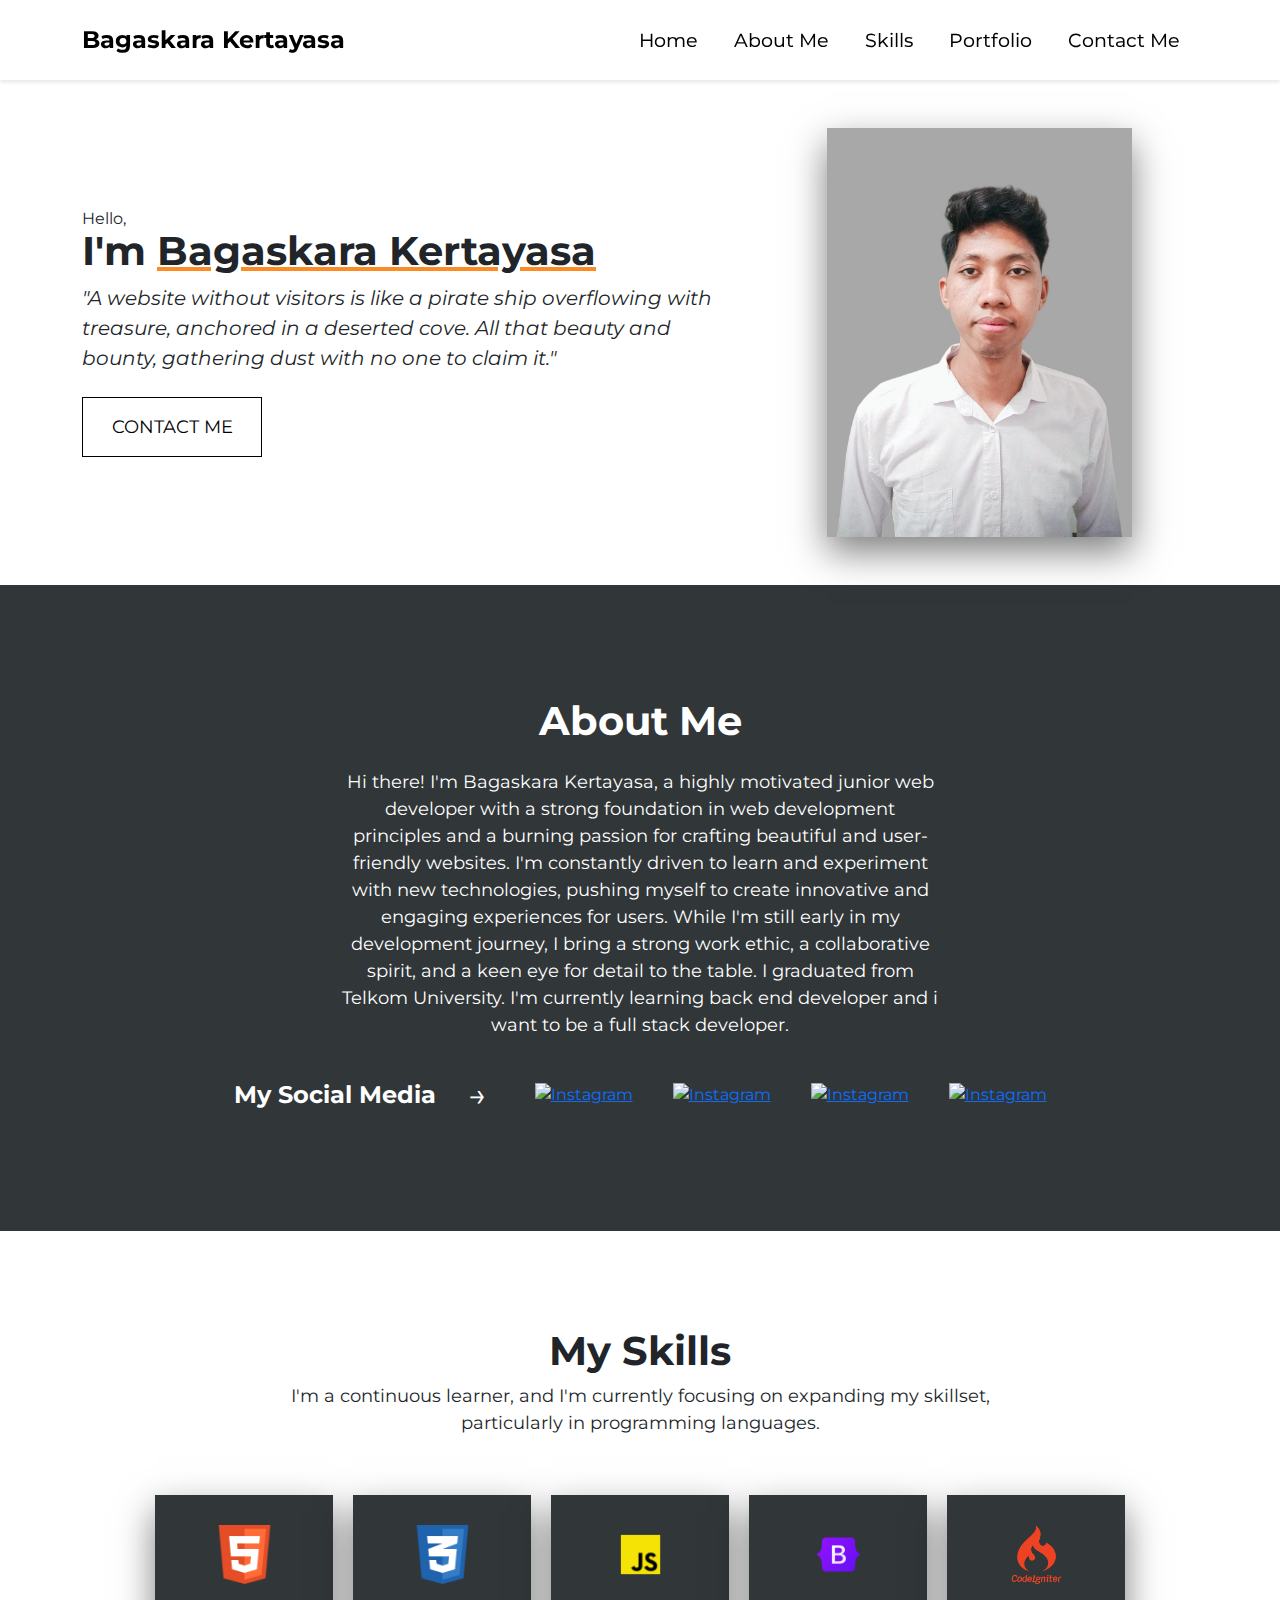
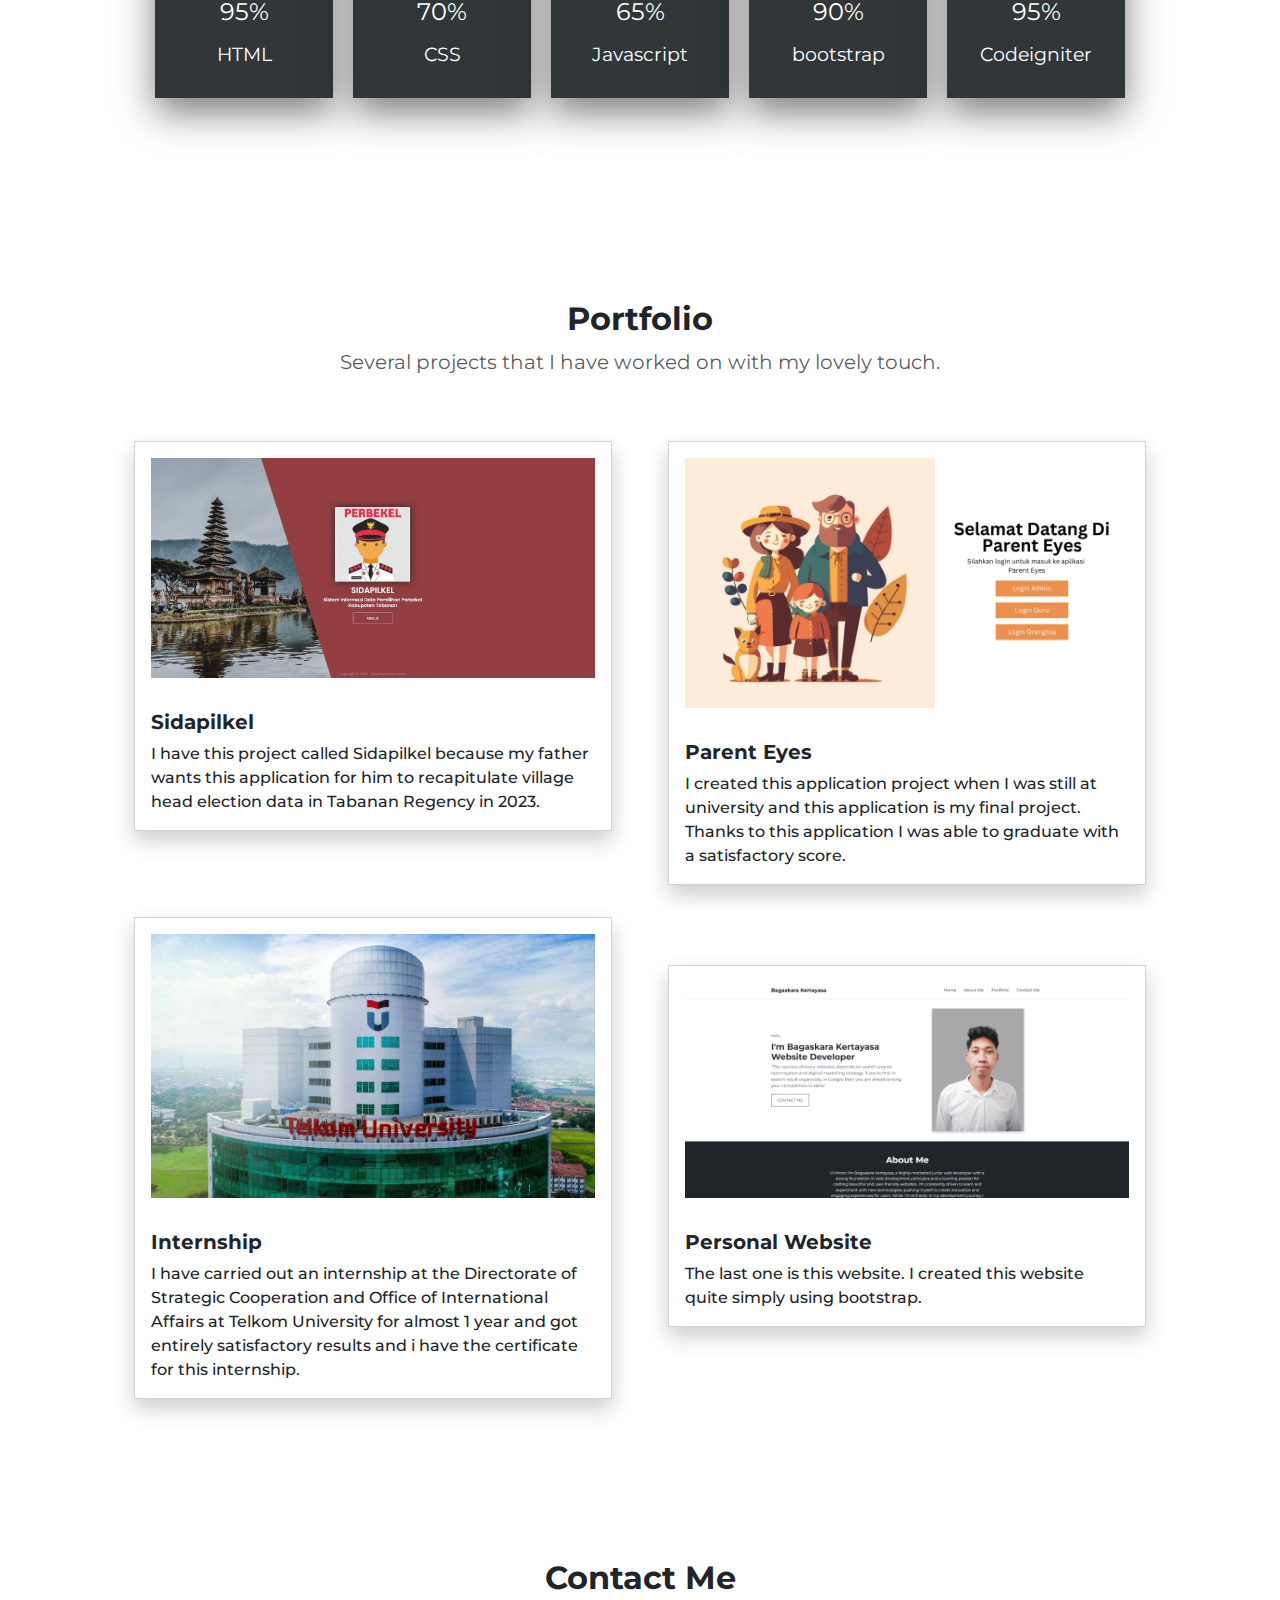
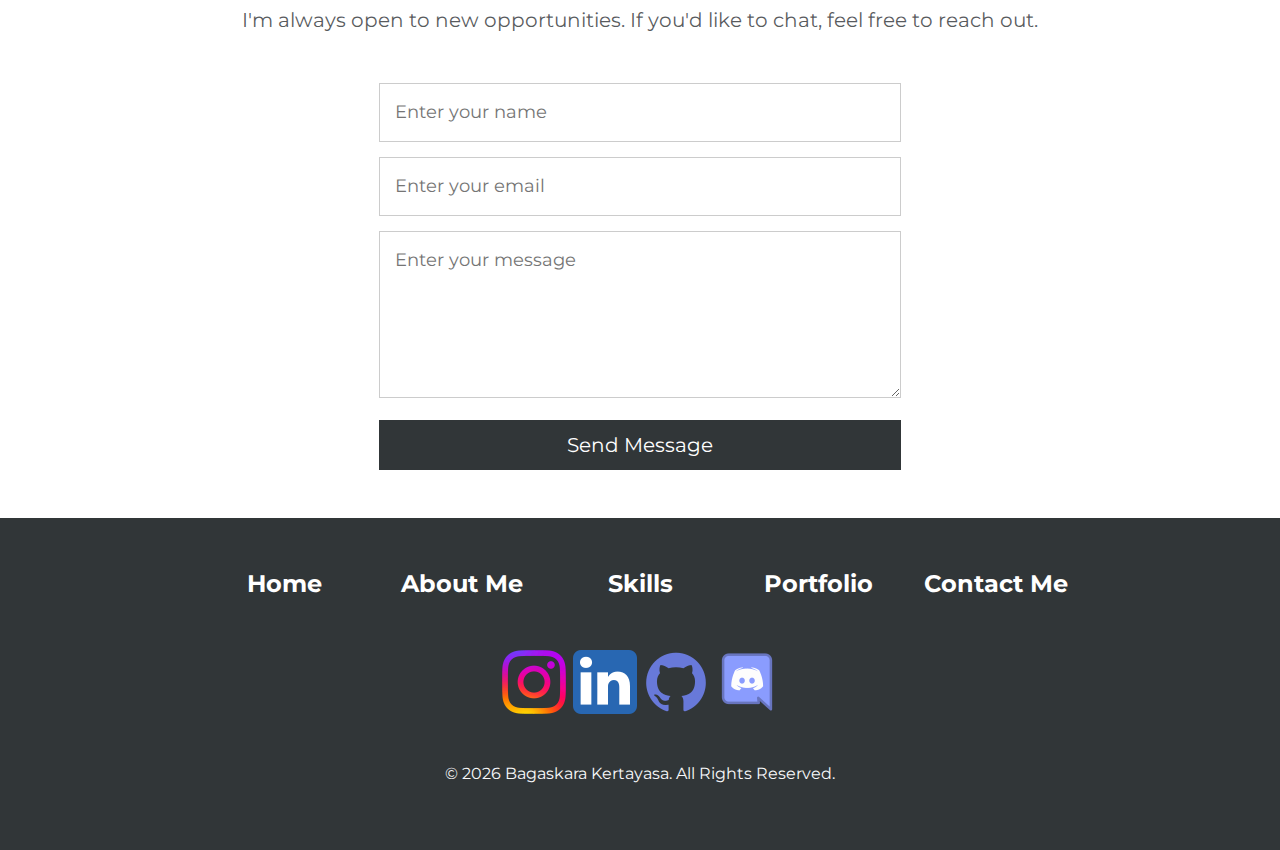
==== index.html @ a5dbc7cc "Update index.html" ====
<!DOCTYPE html>
<html lang="en">

<head>
    <meta charset="UTF-8">
    <meta name="viewport" content="width=device-width, initial-scale=1.0">
    <title>Bagaskara Kertayasa</title>
    <link rel="icon" href="gambar/bk.png" type="image/x-icon" />
    <link href="https://cdn.jsdelivr.net/npm/bootstrap@5.3.3/dist/css/bootstrap.min.css" rel="stylesheet"
        integrity="sha384-QWTKZyjpPEjISv5WaRU9OFeRpok6YctnYmDr5pNlyT2bRjXh0JMhjY6hW+ALEwIH" crossorigin="anonymous">
    <link rel="stylesheet" href="styles.css">
    <script src="script.js" type="text/javascript"></script>
    <script type="text/javascript" src="https://cdn.jsdelivr.net/npm/@emailjs/browser@3/dist/email.min.js"></script>
    <script type="text/javascript">
        (function () {
            emailjs.init('VqJfvTssY5TpWaVpq');
        })();
    </script>
    <script src="https://code.jquery.com/jquery-3.2.1.slim.min.js"
        integrity="sha384-KJ3o2DKtIkvYIK3UENzmM7KCkRr/rE9/Qpg6aAZGJwFDMVNA/GpGFF93hXpG5KkN"
        crossorigin="anonymous"></script>
</head>
<style>

</style>

<body>
    <nav class="navbar navbar-expand-lg sticky-top bg-tertiary">
        <div class="container">
            <a class="my-name" href="#">Bagaskara Kertayasa</a>
            <button class="navbar-toggler" type="button" data-bs-toggle="collapse" data-bs-target="#navbarNav"
                aria-controls="navbarNav" aria-expanded="false" aria-label="Toggle navigation">
                <span class="navbar-toggler-icon"></span>
            </button>
            <div class="collapse navbar-collapse justify-content-end">
                <ul class="navbar-nav">
                    <li class="nav-item">
                        <a class="nav-link cs-hover" href="#">Home</a>
                    </li>
                    <li class="nav-item">
                        <a class="nav-link cs-hover" href="#about-me">About Me</a>
                    </li>
                    <li class="nav-item">
                        <a class="nav-link cs-hover" href="#my-skills">Skills</a>
                    </li>
                    <li class="nav-item">
                        <a class="nav-link cs-hover" href="#portfolio">Portfolio</a>
                    </li>
                    <li class="nav-item">
                        <a class="nav-link cs-hover" href="#contact-me">Contact Me</a>
                    </li>
                </ul>
            </div>
        </div>
    </nav>

    <header class="bg-main py-5">
        <div class="container">
            <div class="row gx-5 align-items-center justify-content-center">
                <div class="col-lg-8 col-xl-7 col-xxl-6">
                    <div class="my-5 text-center text-xl-start">
                        <p class="hello">Hello,</p>
                        <h1 class="display-6 fw-bold mb-2">I'm <span class="unique-char">Bagaskara Kertayasa
                            </span><br><span id="element"></span>
                        </h1>
                        <p class="lead fw-normal mb-4 fst-italic">"A website without visitors is like a pirate ship
                            overflowing with treasure, anchored in a deserted cove. All that beauty and bounty,
                            gathering dust with no one to claim it."</p>
                        <div class="d-grid gap-3 d-sm-flex justify-content-sm-center justify-content-xl-start">
                            <button class="cntc" onclick="location.href='#contact-me'">
                                <span>CONTACT ME</span>
                            </button>
                        </div>
                    </div>
                </div>
                <div class="col-xl-5 col-xxl-6 d-none d-xl-block text-center">
                    <img class="my-photo img-fluid" src="/gambar/my-photo.jpg" alt="myphoto" />
                </div>
            </div>
        </div>
    </header>

    <section class="about-me py-5" id="about-me">
        <div class="container px-5 my-5">
            <div class="d-flex align-items-center justify-content-center">
                <h1 class="mt-3 fw-bold">About Me</h1>
            </div>
            <div class="row justify-content-center">
                <div class="col-lg-7 text-center mt-3" style="font-size: 18px;">
                    Hi there! I'm Bagaskara Kertayasa, a highly motivated junior web developer with a strong foundation
                    in web development principles and a burning passion for crafting beautiful and user-friendly
                    websites.
                    I'm constantly driven to learn and experiment with new technologies, pushing myself to create
                    innovative and engaging experiences for users. While I'm still early in my development journey, I
                    bring a strong work ethic, a collaborative spirit, and a keen eye for detail to the table. I
                    graduated from Telkom University. I'm currently learning back end developer
                    and i want to be a full stack developer.
                </div>
            </div>
            <div class="container-for-social-media justify-content-center mt-3">
                <div class="column text-column" id="text-social-media">
                    My Social Media
                </div>
                <div class="column arrow-column">
                    &#x2192;
                </div>
                <div class="column icons-column">
                    <div class="row">
                        <div class="col">
                            <div class="icon-box">
                                <a href="https://www.instagram.com/bagaskarakertayasa" target="_blank">
                                    <img src="https://img.icons8.com/?size=100&id=32292&format=png&color=FFFFFF"
                                        alt="Instagram" class="social-icon">
                                </a>
                            </div>
                        </div>
                        <div class="col">
                            <div class="icon-box">
                                <a href="https://www.instagram.com/bagaskarakertayasa" target="_blank">
                                    <img src="https://img.icons8.com/?size=100&id=447&format=png&color=FFFFFF"
                                        alt="Instagram" class="social-icon">
                                </a>
                            </div>
                        </div>
                        <div class="col">
                            <div class="icon-box">
                                <a href="https://www.instagram.com/bagaskarakertayasa" target="_blank">
                                    <img src="https://img.icons8.com/?size=100&id=zuHqpgzrusU5&format=png&color=FFFFFF"
                                        alt="Instagram" class="social-icon">
                                </a>
                            </div>
                        </div>
                        <div class="col">
                            <div class="icon-box">
                                <a href="https://www.instagram.com/bagaskarakertayasa" target="_blank">
                                    <img src="https://img.icons8.com/?size=100&id=25627&format=png&color=FFFFFF"
                                        alt="Instagram" class="social-icon">
                                </a>
                            </div>
                        </div>
                    </div>
                </div>
            </div>
    </section>

    <section class="my-skills py-5" id="my-skills">
        <div class="container px-5 my-5 text-center">
            <h1 class="fw-bold">My Skills</h1>
            <div class="mb-5" style="font-size: 18px;">
                I'm a continuous learner, and I'm currently focusing on expanding my skillset, <br> particularly in
                programming languages. </div>
            <div class="row justify-content-center">
                <div class="col-md-2 skill-card">
                    <div class="skill-logo">
                        <img src="gambar/html.png" alt="HTML Logo">
                    </div>
                    <div class="skill-percentage">95%</div>
                    <div class="skill-name">HTML</div>
                </div>
                <div class="col-md-2 skill-card">
                    <div class="skill-logo">
                        <img src="gambar/css.png" alt="CSS Logo">
                    </div>
                    <div class="skill-percentage">70%</div>
                    <div class="skill-name">CSS</div>
                </div>
                <div class="col-md-2 skill-card">
                    <div class="skill-logo">
                        <img src="gambar/js.png" alt="JS Logo">
                    </div>
                    <div class="skill-percentage">65%</div>
                    <div class="skill-name">Javascript</div>
                </div>
                <div class="col-md-2 skill-card">
                    <div class="skill-logo">
                        <img src="gambar/bootstrap.png" alt="bootstrap Logo">
                    </div>
                    <div class="skill-percentage">90%</div>
                    <div class="skill-name">bootstrap</div>
                </div>
                <div class="col-md-2 skill-card">
                    <div class="skill-logo">
                        <img src="gambar/ci.png" alt="CI Logo">
                    </div>
                    <div class="skill-percentage">95%</div>
                    <div class="skill-name">Codeigniter</div>
                </div>
            </div>
        </div>
    </section>

    <section class="portfolio py-5" id="portfolio">
        <div class="container px-5 my-5">
            <div class="row justify-content-between">
                <div class="text-center">
                    <h2 class="fw-bolder">Portfolio</h2>
                    <p class="lead fw-normal text-muted mb-5">Several projects that I have worked on with my lovely
                        touch.</p>
                </div>
            </div>
            <div class="row">
                <div class="col-sm-6 mb-3 mb-sm-0">
                    <div class="card">
                        <img src="gambar/sidapilkel.jpeg" class="card-img-top p-3" alt="sidapilkel">
                        <div class="card-body">
                            <h5 class="card-title fw-bold">Sidapilkel</h5>
                            <p class="card-text fw-medium">I have this project called Sidapilkel because my father wants
                                this application for him to recapitulate village head election data in Tabanan Regency
                                in 2023.
                            </p>
                        </div>
                    </div>
                </div>
                <div class="col-sm-6">
                    <div class="card">
                        <img src="gambar/parent-eyes.png" class="card-img-top p-3" alt="parent-eyes">
                        <div class="card-body">
                            <h5 class="card-title fw-bold">Parent Eyes</h5>
                            <p class="card-text fw-medium">I created this application project when I was still at
                                university and this application is my final project. Thanks to this application I was
                                able to graduate with a satisfactory score.
                            </p>
                        </div>
                    </div>
                </div>
                <div class="col-sm-6">
                    <div class="card" id="internship">
                        <img src="gambar/telkom.jpg" class="card-img-top p-3" alt="telkom">
                        <div class="card-body">
                            <h5 class="card-title fw-bold">Internship</h5>
                            <p class="card-text fw-medium">I have carried out an internship at the Directorate of
                                Strategic Cooperation and Office of International Affairs at Telkom University for
                                almost 1 year and got entirely satisfactory results and i have the certificate for this
                                internship.
                            </p>
                        </div>
                    </div>
                </div>
                <div class="col-sm-6 mt-5">
                    <div class="card">
                        <img src="gambar/personal-web.png" class="card-img-top p-3" alt="personal-web"
                            id="personal-web">
                        <div class="card-body">
                            <h5 class="card-title fw-bold">Personal Website</h5>
                            <p class="card-text fw-medium">The last one is this website. I created this website quite
                                simply using bootstrap.
                            </p>
                        </div>
                    </div>
                </div>
            </div>
        </div>
    </section>

    <section class="contact-me" id="contact-me">
        <div class="container px-5 my-5">
            <div class="row justify-content-between">
                <div class="text-center">
                    <h2 class="fw-bolder">Contact Me</h2>
                    <p class="lead fw-normal text-muted mb-5">I'm always open to new opportunities. If you'd like to
                        chat, feel free to reach out.</p>
                    <div id="contact-from">
                        <div class="form-group">
                            <input type="text" id="name" name="name" placeholder="Enter your name" required>
                        </div>
                        <div class="form-group">
                            <input type="email" id="email" name="email" placeholder="Enter your email" required>
                        </div>
                        <div class="form-group">
                            <textarea id="message" name="message" rows="5" placeholder="Enter your message"
                                required></textarea>
                        </div>
                    </div>
                    <button class="button-submit" id="submit-button">
                        Send Message</button>
                </div>
            </div>
        </div>
    </section>

    <div class="modal fade" id="success-modal" tabindex="-1" aria-labelledby="modalLabel" aria-hidden="true">
        <div class="modal-dialog modal-dialog-centered">
            <div class="modal-content">
                <div class="modal-header justify-content-center modal-bg">
                    <img src="gambar/success.jpg" alt="success" width="50" height="50">
                </div>
                <div class="modal-body text-center">
                    <h3>Your message has been received! We appreciate your inquiry and will respond as
                        soon as possible.</h3>
                </div>
            </div>
        </div>
    </div>

    <div class="modal fade" id="loading-modal" tabindex="-1" aria-labelledby="modalLabel" aria-hidden="true">
        <div class="modal-dialog modal-dialog-centered">
            <div class="modal-content">
                <div class="modal-body text-center">
                    <div class="spinner-border" role="status">
                        <span class="visually-hidden">Loading...</span>
                    </div>
                </div>
            </div>
        </div>
    </div>

    <footer class="footer-section py-5 text-light">
        <div class="container px-5">
            <div class="row justify-content-center">
                <div class="col-md-2 text-center">
                    <a href="#">Home</a>
                </div>
                <div class="col-md-2 text-center">
                    <a href="#about-me">About Me</a>
                </div>
                <div class="col-md-2 text-center">
                    <a href="#my-skills">Skills</a>
                </div>
                <div class="col-md-2 text-center">
                    <a href="#portfolio">Portfolio</a>
                </div>
                <div class="col-md-2 text-center">
                    <a href="#contact-me">Contact Me</a>
                </div>
            </div>
            <div class="row mt-5">
                <div class="col-12 text-center">
                    <a href="https://www.instagram.com/bagaskarakertayasa" target="_blank">
                        <img src="gambar/instagram.png" alt="Instagram" class="social-icon-footer">
                    </a>
                    <a href="https://www.linkedin.com/in/bagaskarakertayasa" target="_blank">
                        <img src="gambar/linkedin.png" alt="LinkedIn" class="social-icon-footer">
                    </a>
                    <a href="https://github.com/bagaskarakertayasa" target="_blank">
                        <img src="gambar/github.png" alt="GitHub" class="social-icon-footer">
                    </a>
                    <a href="https://discordapp.com/users/685468395180785680" target="_blank">
                        <img src="gambar/discord.png" alt="Discord" class="social-icon-footer">
                    </a>
                </div>
            </div>
            <div class="row mt-5">
                <div class="col-12 text-center">
                    <p>&copy;
                        <span id="copyright">
                            <script>document.getElementById('copyright').appendChild(document.createTextNode(new Date().getFullYear()))</script>
                        </span> Bagaskara Kertayasa. All Rights Reserved.
                    </p>
                </div>
            </div>
        </div>
    </footer>

    <script src="https://unpkg.com/typed.js@2.1.0/dist/typed.umd.js"></script>

    <script>
        var typed = new Typed('#element', {
            strings: ['Website Development.', 'SQL Database.', 'Want to be a Full-Stack Developer'],
            typeSpeed: 75,
            backSpeed: 25,
            loop: true,
        });
    </script>

    <script src="https://cdn.jsdelivr.net/npm/bootstrap@5.3.3/dist/js/bootstrap.bundle.min.js"
        integrity="sha384-YvpcrYf0tY3lHB60NNkmXc5s9fDVZLESaAA55NDzOxhy9GkcIdslK1eN7N6jIeHz"
        crossorigin="anonymous"></script>

    <script>
        const navbar = document.querySelector('.navbar');

        window.addEventListener('scroll', () => {
            if (window.scrollY > 50) {
                navbar.classList.add('scrolled');
            } else {
                navbar.classList.remove('scrolled');
            }
        });
    </script>
</body>

</html>
---- styles.css ----
@import url('https://fonts.googleapis.com/css2?family=Montserrat:ital,wght@0,100..900;1,100..900&display=swap');

html {
    scroll-behavior: smooth;
}

body {
    font-family: "Montserrat", sans-serif;
}

.my-name {
    color: black;
    text-decoration: none;
    font-size: 24px;
    font-weight: bold;
}

.navbar {
    box-shadow: 0 2px 4px rgba(0, 0, 0, 0.1);
    z-index: 1000;
}

.navbar-nav {
    padding: 0.5em;
    gap: 20px;
    font-size: larger;
    font-weight: 450;
}

.navbar.scrolled {
    background: rgba(255, 255, 255, 0.2);
    box-shadow: 0 4px 30px rgba(0, 0, 0, 0.1);
    backdrop-filter: blur(5px);
    -webkit-backdrop-filter: blur(5px);
    border: 0 0 1px 0 solid rgba(255, 255, 255, 0.3);
}

.nav-link {
    color: black;
}

.cs-hover:hover {
    text-decoration: none;
    color: #fb8b24;
}

.unique-char {
    text-decoration: underline;
    -webkit-text-decoration-color: #fb8b24;
    text-decoration-color: #fb8b24;
}

.hello {
    margin-bottom: -0.25em;
}

.my-photo {
    width: 70%;
    height: 70%;
    box-shadow: 0 15px 35px rgba(0, 0, 0, 0.5);

    transform-origin: center bottom;

    &:before,
    &:after {
        transform-origin: 50% 100%;
    }

    &:hover {
        transform: translate(2.5px, 0) rotate(2.5deg);

        &:before {
            transform: translate(-2.5px, 0) rotate(-2.5deg);
        }

        &:after {
            transform: translate(-5px, 0) rotate(-5deg);
        }
    }
}

.cntc {
    width: 180px;
    height: 60px;
    cursor: pointer;
    background: transparent;
    border: 1px solid #000000;
    border-radius: 0;
    outline: none;
    transition: all 0.2s ease-in-out;
}

.cntc:hover {
    border: none;
    box-shadow: 0px 5px 10px rgba(0, 0, 0, 0.2);
    transform: translateY(-2px);
    background-color: transparent;
}

.cntc span {
    color: black;
    font-size: 18px;
    font-weight: 400;
}

.about-me {
    background-color: #313638;
    color: white;
}

.skill-card {
    background-color: #313638;
    padding: 30px;
    margin: 10px;
    text-align: center;
    box-shadow: 0 15px 35px rgba(0, 0, 0, 0.5);

    &:hover {
        border: 3px solid #fb8b24;
        box-shadow: 0px 0px 999px 999px rgba(255, 255, 255, 0.5);
        z-index: 500;
    }
}

.skill-logo img {
    width: 50%;
    height: auto;
}

.skill-percentage {
    font-size: 1.5rem;
    color: white;
    margin: 10px 0;
}

.skill-name {
    font-size: 1.2rem;
    color: white;
}

.container-for-social-media {
    display: flex;
    align-items: center;
    padding: 1rem;
    border-radius: 8px;
}

.column {
    margin: 0 1rem;
}

.text-column {
    font-size: 1.5rem;
    font-weight: bold;
}

.arrow-column {
    font-size: 2rem;
    color: white;
}

.icons-column {
    display: flex;
    align-items: center;
}

.social-icon {
    width: 32px;
    height: 32px;
    margin-left: 1rem;
}

.social-icon:hover {
    opacity: 0.8;
}

.card {
    border-radius: 0%;
    box-shadow: 0 10px 20px rgba(0, 0, 0, 0.2);
    transition: transform .2s;
    margin: 1em;

    img {
        border-radius: 0%;
    }

    &:hover {
        z-index: 1000;
        transform: scale(1.1);
        box-shadow: 0px 0px 999px 999px rgba(31, 31, 31, 0.5);
    }
}

.form-group {
    margin-bottom: 15px;
}

input[type="text"],
input[type="email"],
textarea {
    width: 50%;
    padding: 15px;
    border: 1px solid #ccc;
    font-size: 18px;
}

textarea {
    resize: vertical;
}

.button-submit {
    width: 50%;
    padding: 10px;
    background-color: #313638;
    color: #ffffff;
    border: none;
    cursor: pointer;
    font-size: 20px;
}

.button-submit:hover {
    background-color: white;
    border: 1px solid black;
    color: black;
}

footer {
    background-color: #313638;
}

footer a {
    text-decoration: none;
    color: white;
    font-weight: bold;
    font-size: 1.5em;

    &:hover {
        color: #fb8b24;
    }
}

.modal-bg {
    background-color: #50af00;
}

@media only screen and (max-width: 575px) {
    .cntc {
        width: 100%;
    }

    .column {
        margin: 0;
    }

    #text-social-media {
        margin-right: 0.5em;
    }

    #internship {
        margin-top: 1em;
    }

    #personal-web {
        margin: -2em 0 0 0;
    }

    input[type="text"],
    input[type="email"],
    textarea {
        width: 100%;
    }

    .button-submit {
        width: 100%;
    }

    .card {
        margin: 0 0 1em 0;
    }
}
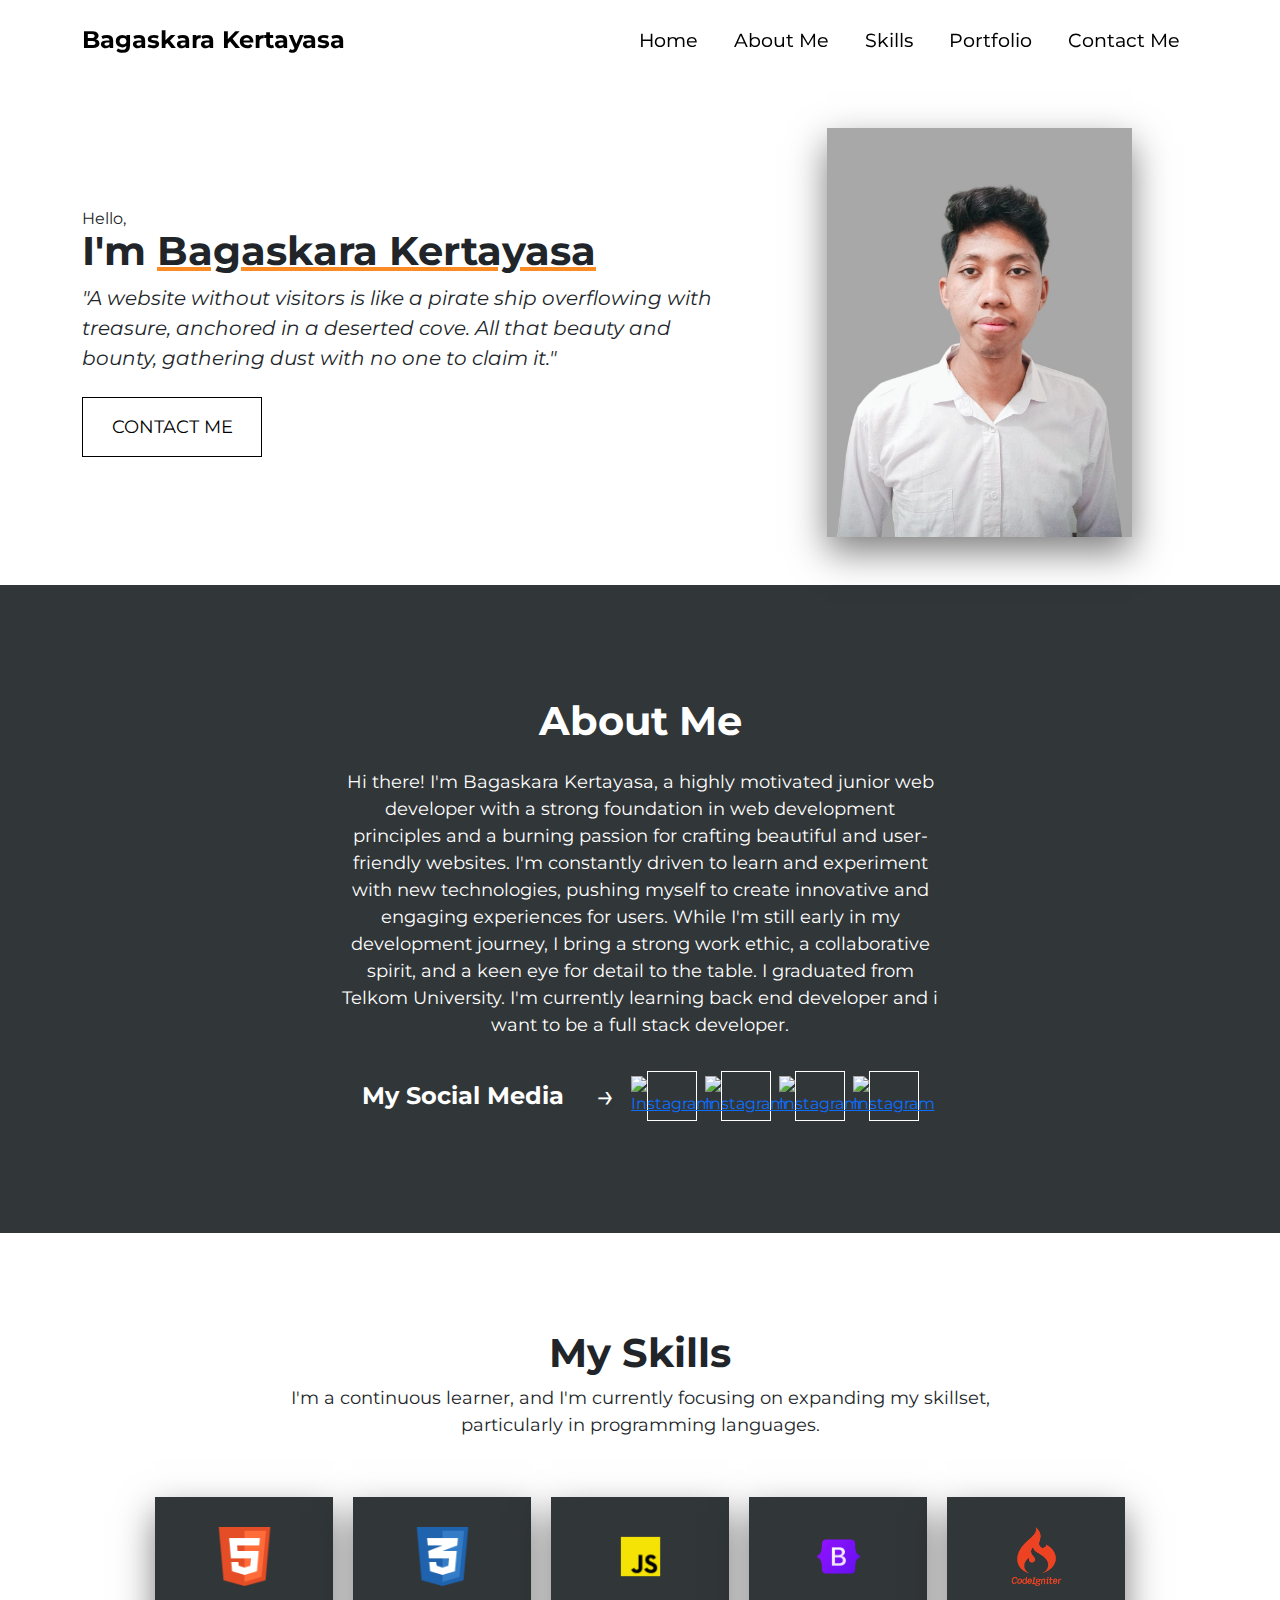
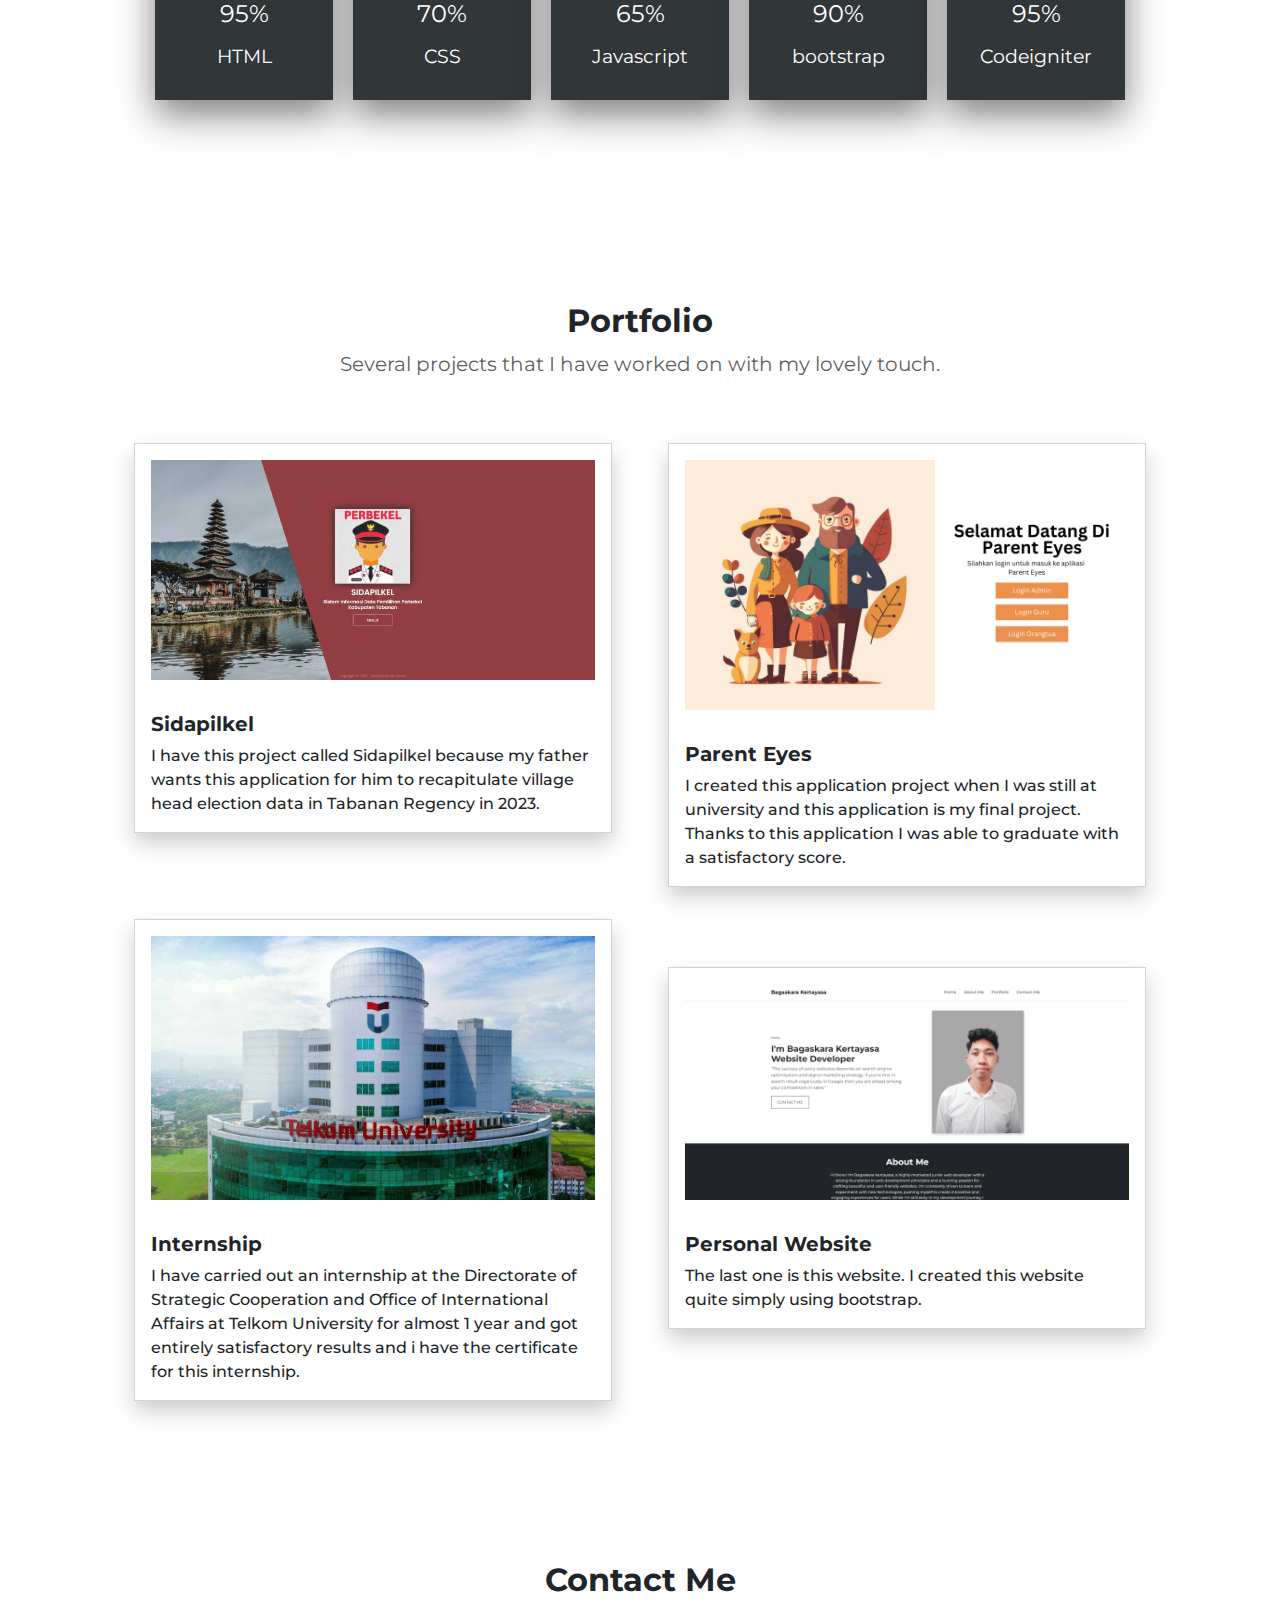
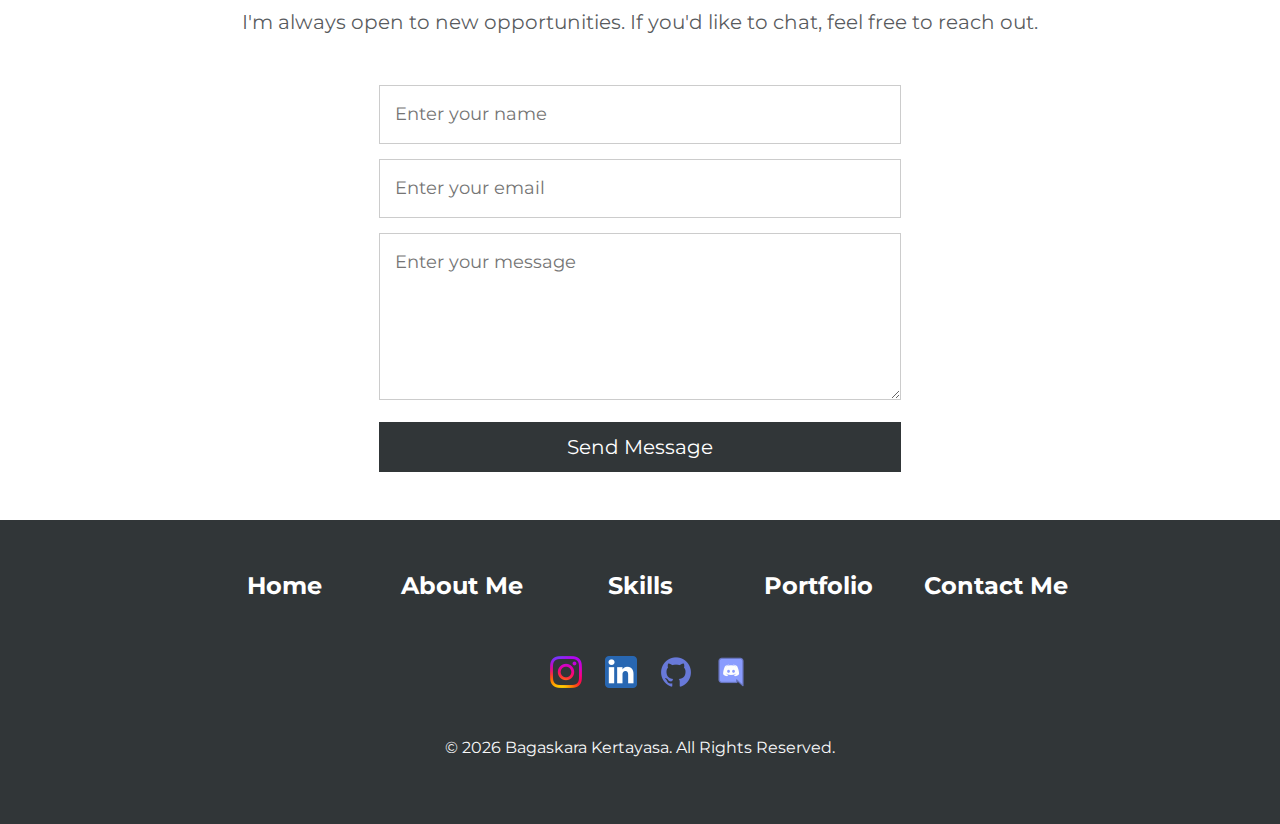
==== commit 2c7cab9c: "Update index.html" ====
--- a/index.html
+++ b/index.html
@@ -326,7 +326,7 @@
             <div class="row mt-5">
                 <div class="col-12 text-center">
                     <a href="https://www.instagram.com/bagaskarakertayasa" target="_blank">
-                        <img src="gambar/instagram.png" alt="Instagram" class="social-icon-footer">
+                        <img src="gambar/instagram.png" alt="Instagram" class="social-icon-footer" width="32" height="32">
                     </a>
                     <a href="https://www.linkedin.com/in/bagaskarakertayasa" target="_blank">
                         <img src="gambar/linkedin.png" alt="LinkedIn" class="social-icon-footer">
--- a/styles.css
+++ b/styles.css
@@ -15,11 +15,6 @@
     font-weight: bold;
 }
 
-.navbar {
-    box-shadow: 0 2px 4px rgba(0, 0, 0, 0.1);
-    z-index: 1000;
-}
-
 .navbar-nav {
     padding: 0.5em;
     gap: 20px;
@@ -28,11 +23,13 @@
 }
 
 .navbar.scrolled {
+    z-index: 1000;
     background: rgba(255, 255, 255, 0.2);
     box-shadow: 0 4px 30px rgba(0, 0, 0, 0.1);
     backdrop-filter: blur(5px);
     -webkit-backdrop-filter: blur(5px);
     border: 0 0 1px 0 solid rgba(255, 255, 255, 0.3);
+    transition: 0.5s ease-in-out;
 }
 
 .nav-link {
@@ -164,14 +161,33 @@
     align-items: center;
 }
 
+.icon-box {
+    width: 50px;
+    height: 50px;
+    border: 1px solid white;
+    display: flex;
+    align-items: center;
+    justify-content: center;
+    transition: background-color 0.5s ease-in;
+
+    &:hover {
+        background-color: #fb8b24;
+    }
+}
+
 .social-icon {
     width: 32px;
     height: 32px;
+}
+
+.social-icon-footer {
+    width: 32px;
+    height: 32px;
     margin-left: 1rem;
-}
-
-.social-icon:hover {
-    opacity: 0.8;
+
+    &:hover {
+        opacity: 0.8;
+    }
 }
 
 .card {
@@ -256,6 +272,24 @@
         margin-right: 0.5em;
     }
 
+    .text-column {
+        display: none;
+    }
+
+    .social-icon {
+        width: 30px;
+        height: 30px;
+    }
+
+    .arrow-column {
+        display: none;
+    }
+
+    .icon-box {
+        width: 40px;
+        height: 40px;
+    }
+
     #internship {
         margin-top: 1em;
     }
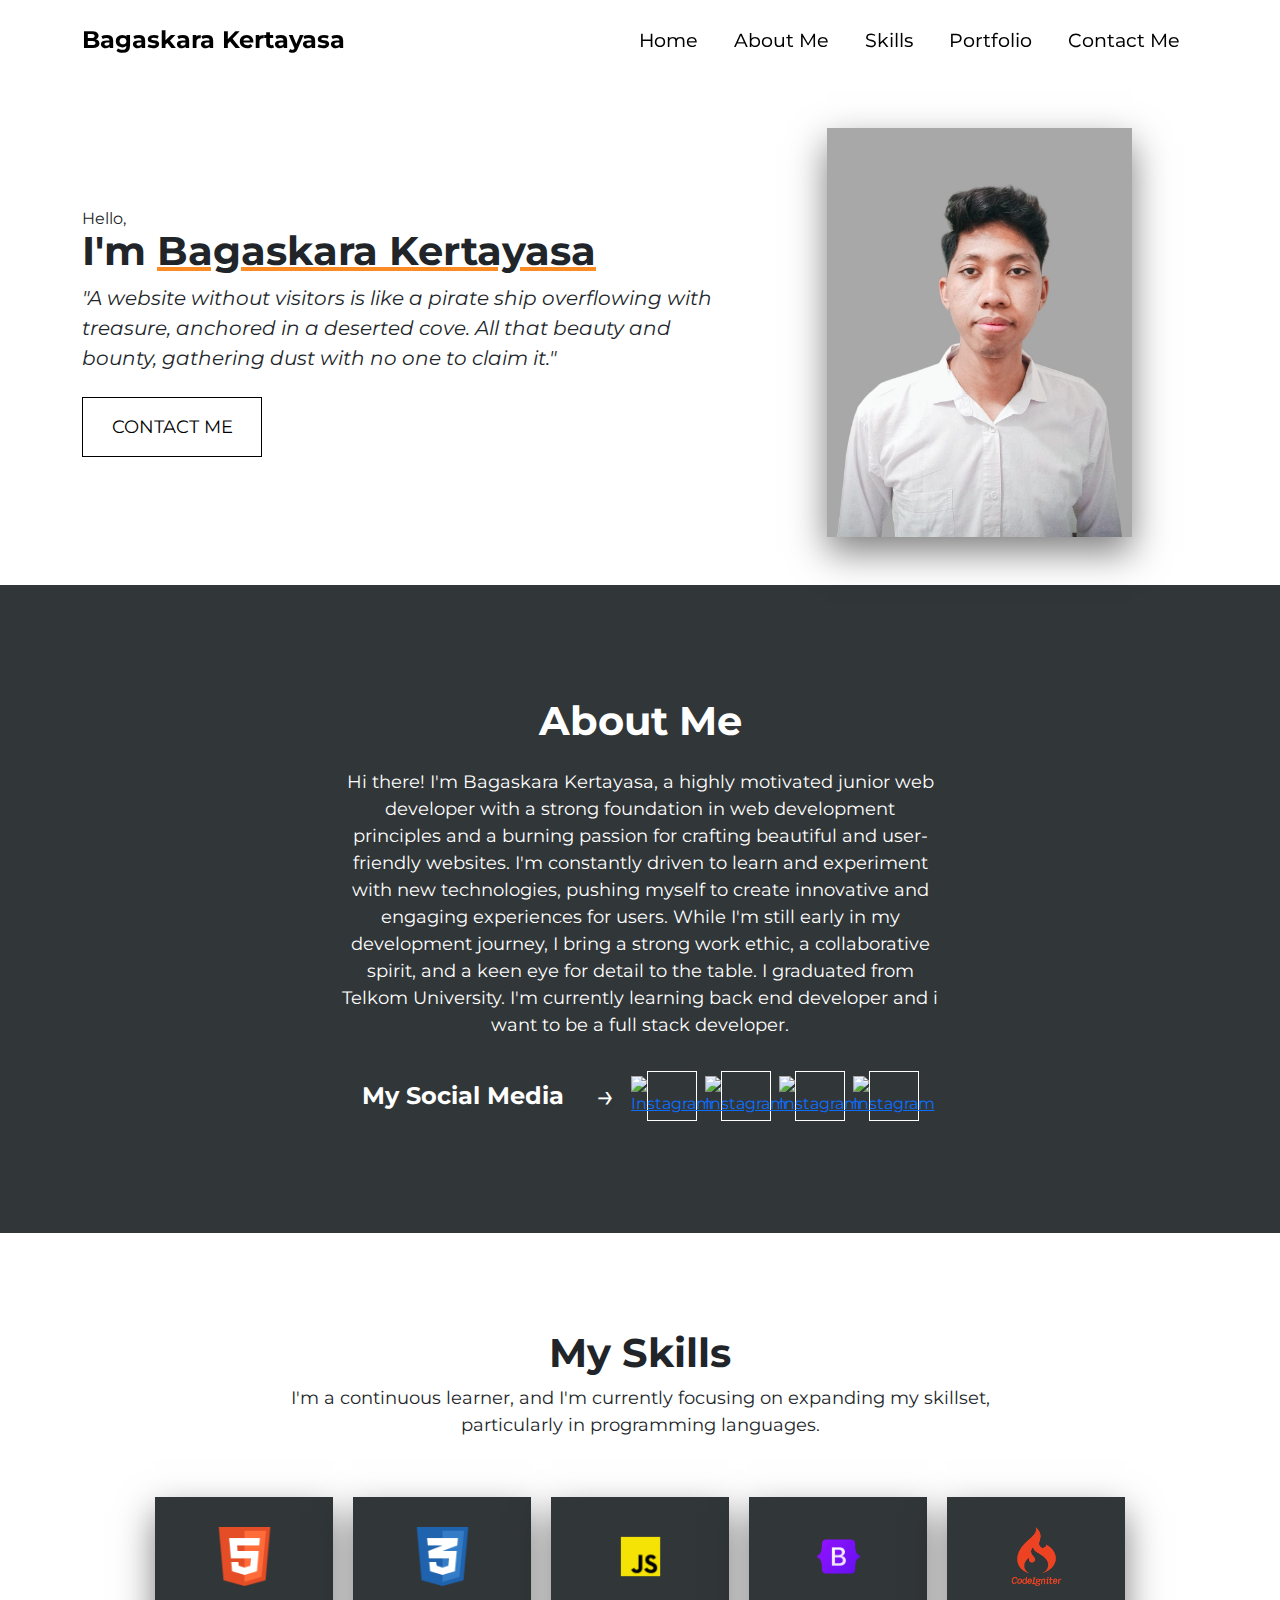
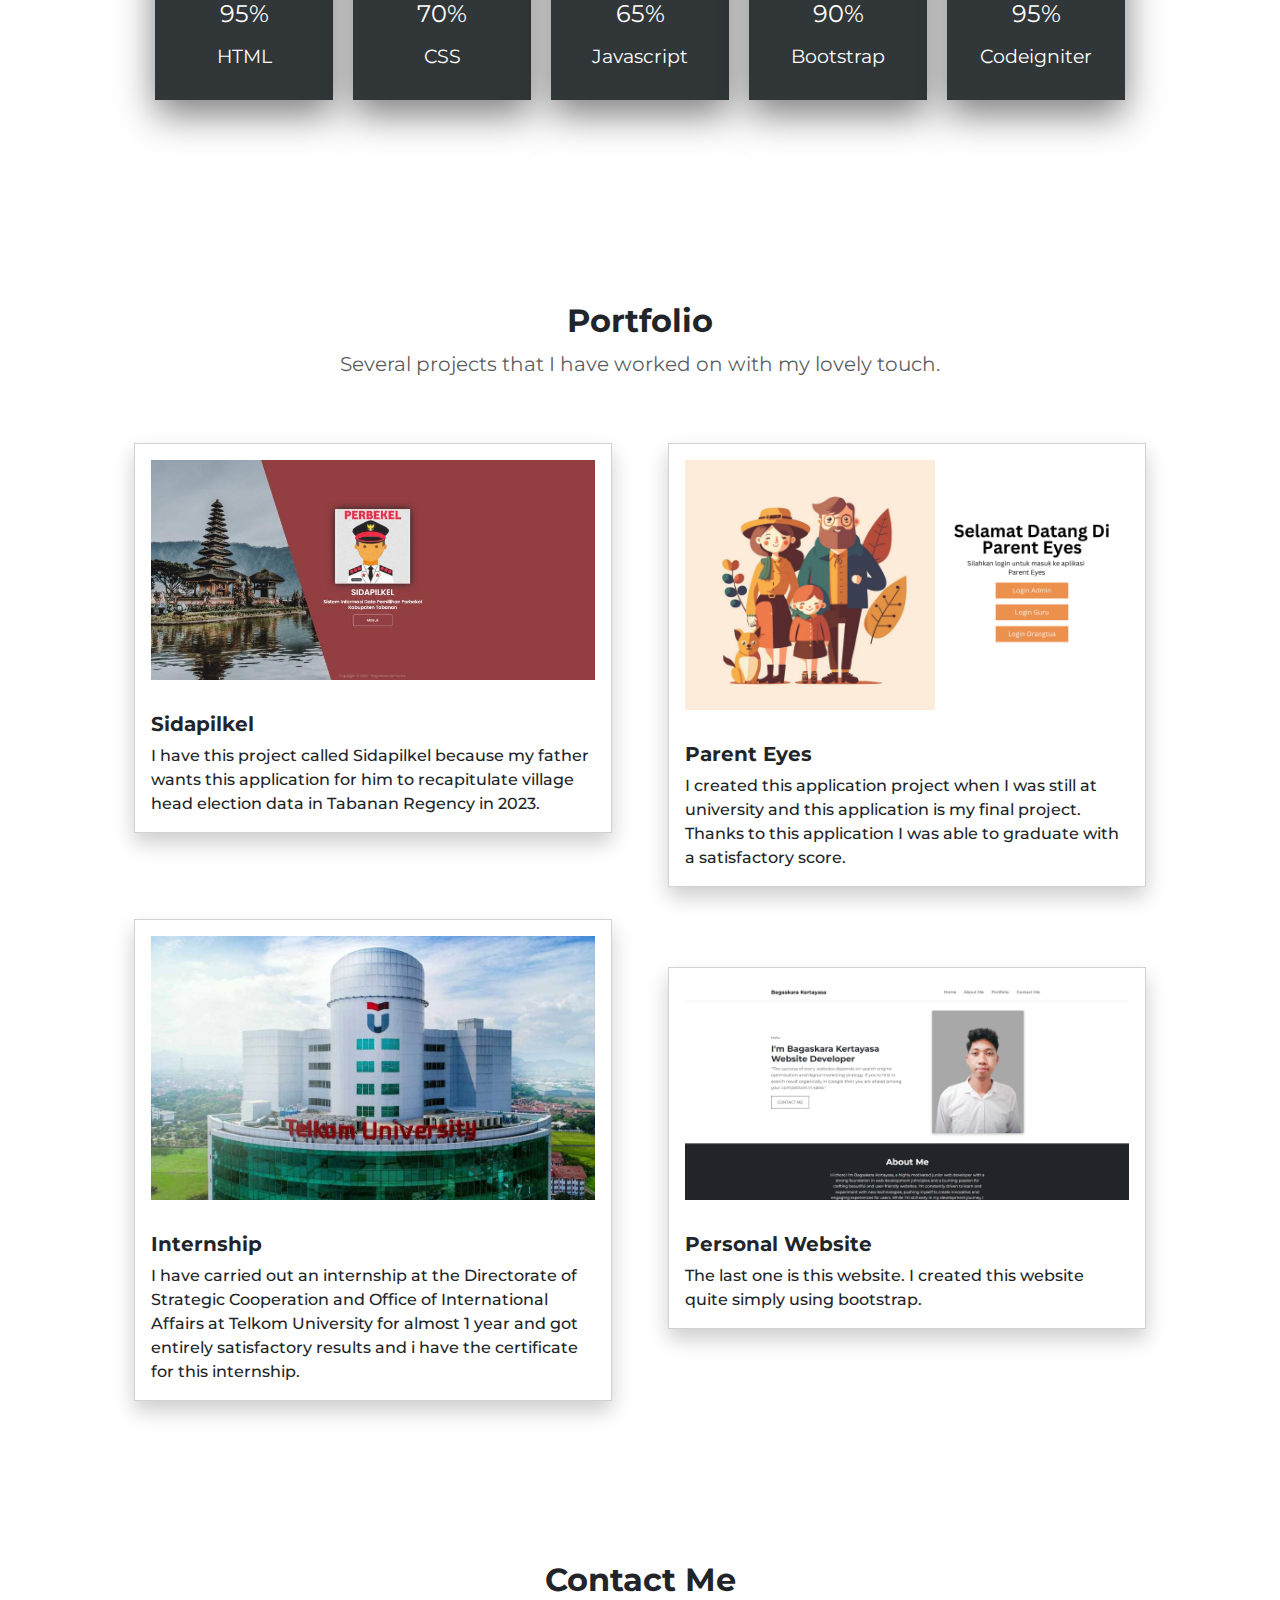
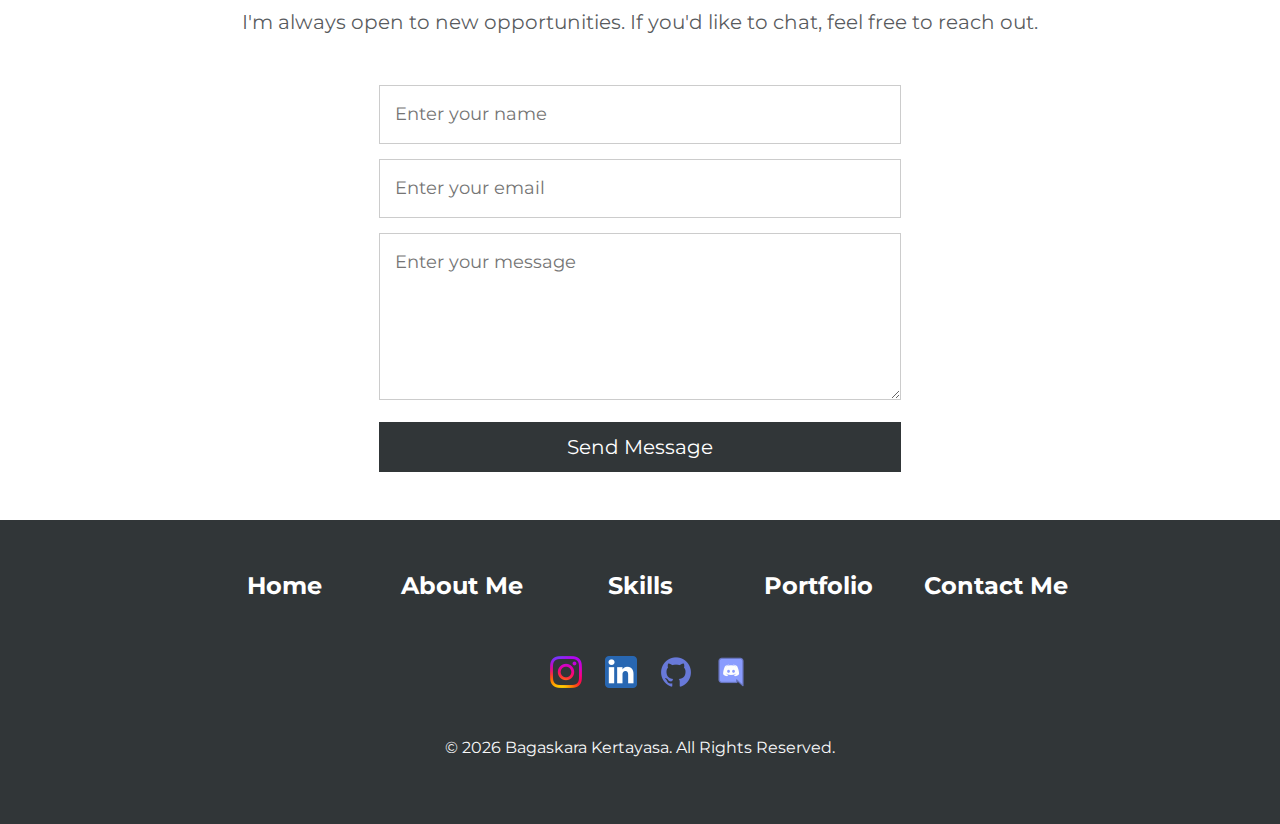
==== commit 2b4aa193: "Update index.html" ====
--- a/index.html
+++ b/index.html
@@ -81,7 +81,7 @@
     </header>
 
     <section class="about-me py-5" id="about-me">
-        <div class="container px-5 my-5">
+        <div class="container px-5 my-5 animation">
             <div class="d-flex align-items-center justify-content-center">
                 <h1 class="mt-3 fw-bold">About Me</h1>
             </div>
@@ -144,7 +144,7 @@
     </section>
 
     <section class="my-skills py-5" id="my-skills">
-        <div class="container px-5 my-5 text-center">
+        <div class="container px-5 my-5 text-center reveal">
             <h1 class="fw-bold">My Skills</h1>
             <div class="mb-5" style="font-size: 18px;">
                 I'm a continuous learner, and I'm currently focusing on expanding my skillset, <br> particularly in
@@ -176,7 +176,7 @@
                         <img src="gambar/bootstrap.png" alt="bootstrap Logo">
                     </div>
                     <div class="skill-percentage">90%</div>
-                    <div class="skill-name">bootstrap</div>
+                    <div class="skill-name">Bootstrap</div>
                 </div>
                 <div class="col-md-2 skill-card">
                     <div class="skill-logo">
@@ -190,7 +190,7 @@
     </section>
 
     <section class="portfolio py-5" id="portfolio">
-        <div class="container px-5 my-5">
+        <div class="container px-5 my-5 reveal fade-left">
             <div class="row justify-content-between">
                 <div class="text-center">
                     <h2 class="fw-bolder">Portfolio</h2>
@@ -253,7 +253,7 @@
     </section>
 
     <section class="contact-me" id="contact-me">
-        <div class="container px-5 my-5">
+        <div class="container px-5 my-5 reveal">
             <div class="row justify-content-between">
                 <div class="text-center">
                     <h2 class="fw-bolder">Contact Me</h2>
@@ -271,7 +271,7 @@
                                 required></textarea>
                         </div>
                     </div>
-                    <button class="button-submit" id="submit-button">
+                    <button class="button-submit" id="submit-button" onclick="sendMail()">
                         Send Message</button>
                 </div>
             </div>
@@ -326,7 +326,7 @@
             <div class="row mt-5">
                 <div class="col-12 text-center">
                     <a href="https://www.instagram.com/bagaskarakertayasa" target="_blank">
-                        <img src="gambar/instagram.png" alt="Instagram" class="social-icon-footer" width="32" height="32">
+                        <img src="gambar/instagram.png" alt="Instagram" class="social-icon-footer">
                     </a>
                     <a href="https://www.linkedin.com/in/bagaskarakertayasa" target="_blank">
                         <img src="gambar/linkedin.png" alt="LinkedIn" class="social-icon-footer">
@@ -355,7 +355,7 @@
 
     <script>
         var typed = new Typed('#element', {
-            strings: ['Website Development.', 'SQL Database.', 'Want to be a Full-Stack Developer'],
+            strings: ['Website Development.', 'SQL Database.', 'Want to be a Full-Stack Developer.'],
             typeSpeed: 75,
             backSpeed: 25,
             loop: true,
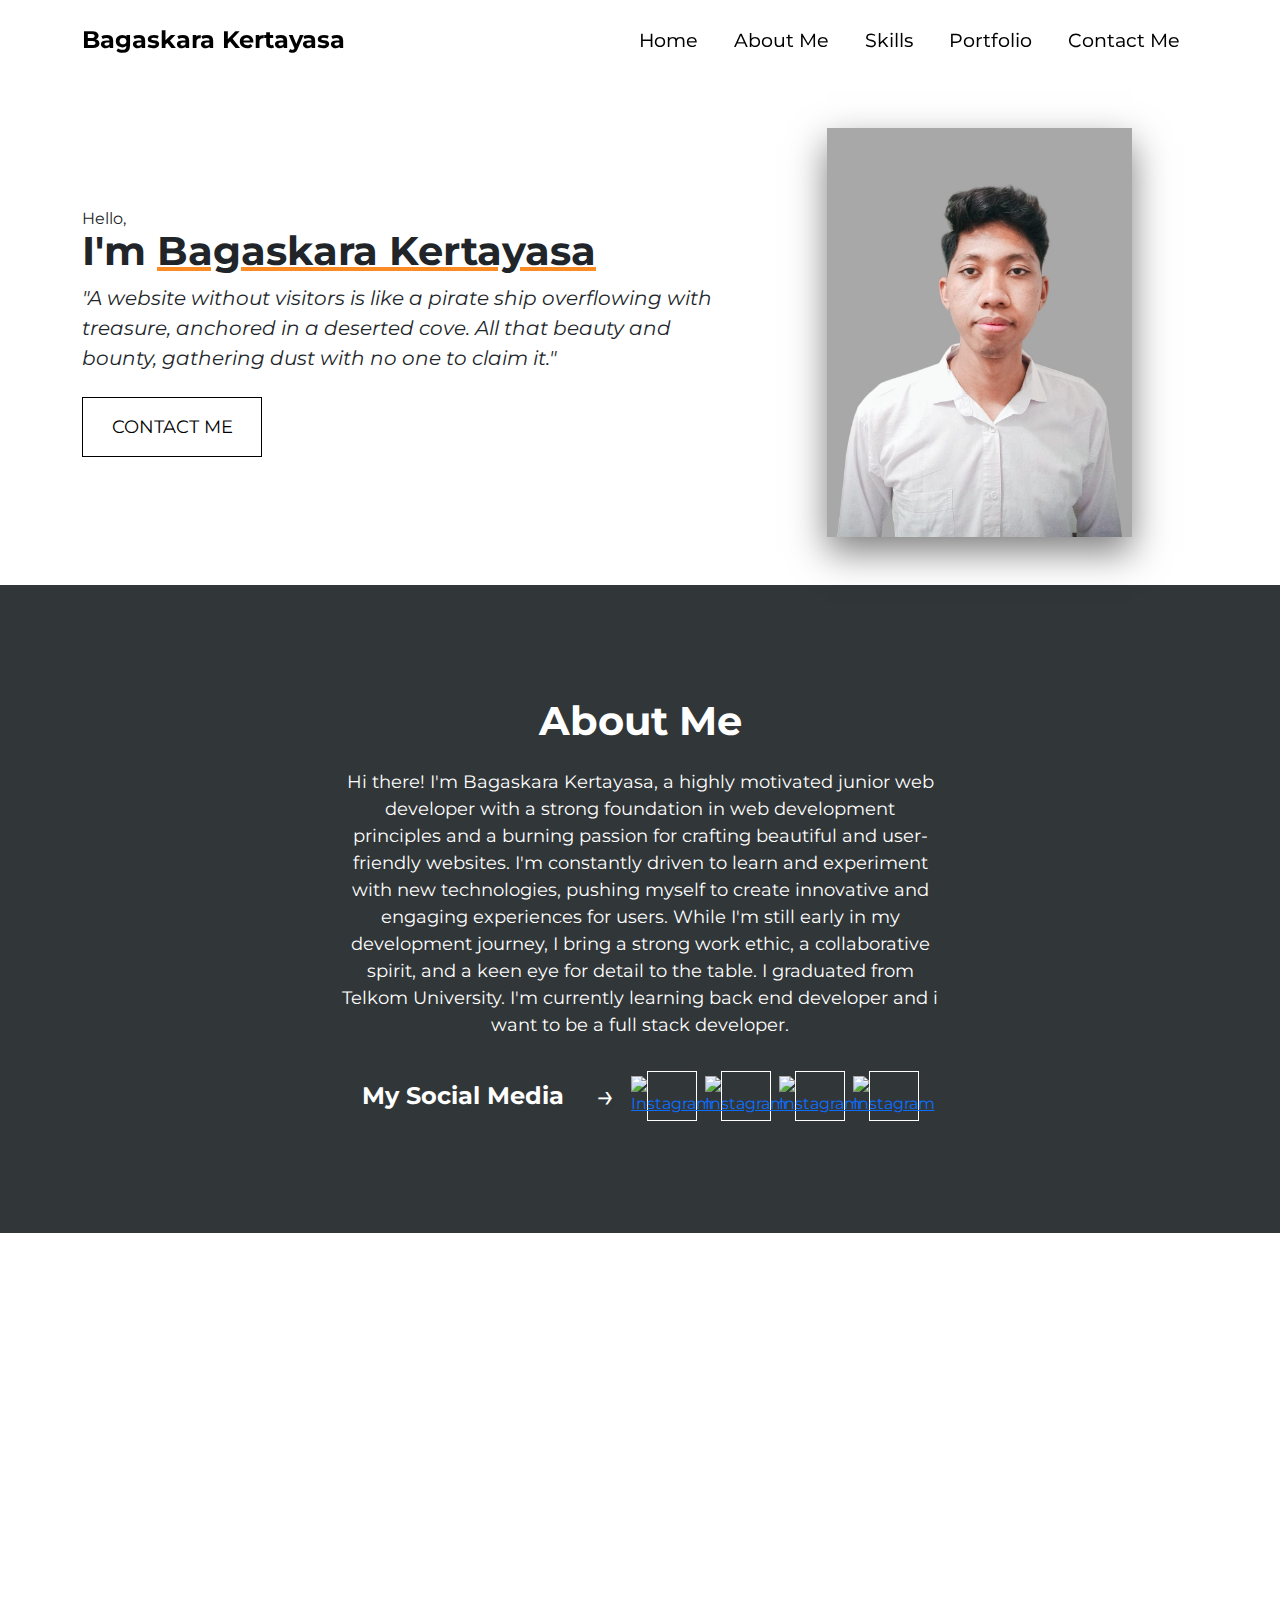
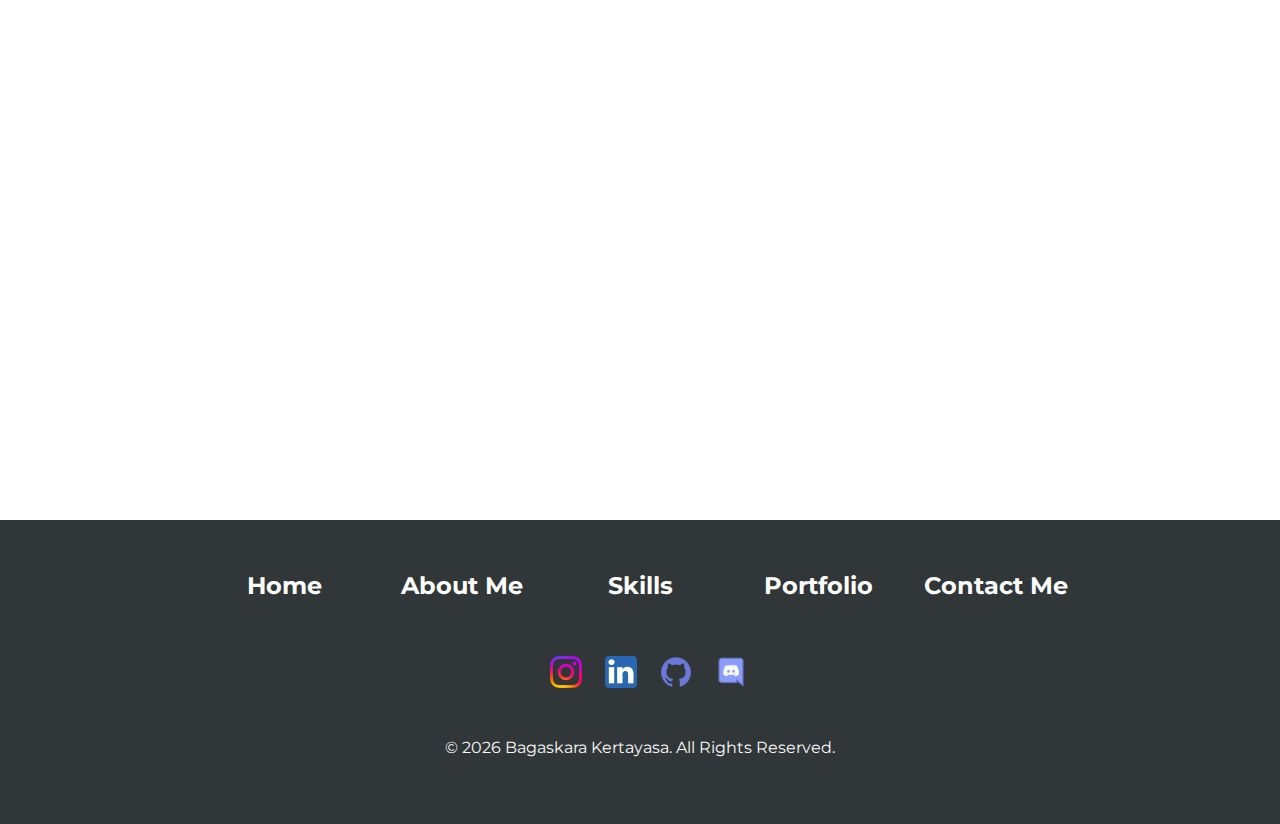
==== commit e481ef1a: "Update index.html" ====
--- a/index.html
+++ b/index.html
@@ -60,7 +60,7 @@
                 <div class="col-lg-8 col-xl-7 col-xxl-6">
                     <div class="my-5 text-center text-xl-start">
                         <p class="hello">Hello,</p>
-                        <h1 class="display-6 fw-bold mb-2">I'm <span class="unique-char">Bagaskara Kertayasa
+                        <h1 class="display-6 fw-bold mb-2 header-mobile">I'm <span class="unique-char">Bagaskara Kertayasa
                             </span><br><span id="element"></span>
                         </h1>
                         <p class="lead fw-normal mb-4 fst-italic">"A website without visitors is like a pirate ship
@@ -147,7 +147,7 @@
         <div class="container px-5 my-5 text-center reveal">
             <h1 class="fw-bold">My Skills</h1>
             <div class="mb-5" style="font-size: 18px;">
-                I'm a continuous learner, and I'm currently focusing on expanding my skillset, <br> particularly in
+                I'm a continuous learner, and I'm currently focusing on expanding my skillset, <br class="br-none"> particularly in
                 programming languages. </div>
             <div class="row justify-content-center">
                 <div class="col-md-2 skill-card">
--- a/styles.css
+++ b/styles.css
@@ -55,6 +55,7 @@
     width: 70%;
     height: 70%;
     box-shadow: 0 15px 35px rgba(0, 0, 0, 0.5);
+    animation: 2s ease-out 0s 1 fade-right;
 
     transform-origin: center bottom;
 
@@ -105,6 +106,10 @@
     color: white;
 }
 
+.animation {
+  animation: 2s ease-out 0s 1 fade-left;
+}
+
 .skill-card {
     background-color: #313638;
     padding: 30px;
@@ -133,6 +138,26 @@
 .skill-name {
     font-size: 1.2rem;
     color: white;
+}
+
+.reveal {
+  position: relative;
+  transform: translateY(150px);
+  opacity: 0;
+  transition: 1s all ease;
+}
+
+.reveal.active {
+  transform: translateY(0);
+  opacity: 1;
+}
+
+.active.fade-left {
+  animation: fade-left 1s ease-in;
+}
+
+.active.fade-right {
+  animation: fade-right 1s ease-in;
 }
 
 .container-for-social-media {
@@ -259,6 +284,28 @@
     background-color: #50af00;
 }
 
+@keyframes fade-left {
+  0% {
+    transform: translateX(-100px);
+    opacity: 0;
+  }
+  100% {
+    transform: translateX(0);
+    opacity: 1;
+  }
+}
+
+@keyframes fade-right {
+  0% {
+    transform: translateX(100px);
+    opacity: 0;
+  }
+  100% {
+    transform: translateX(0);
+    opacity: 1;
+  }
+}
+
 @media only screen and (max-width: 575px) {
     .cntc {
         width: 100%;
